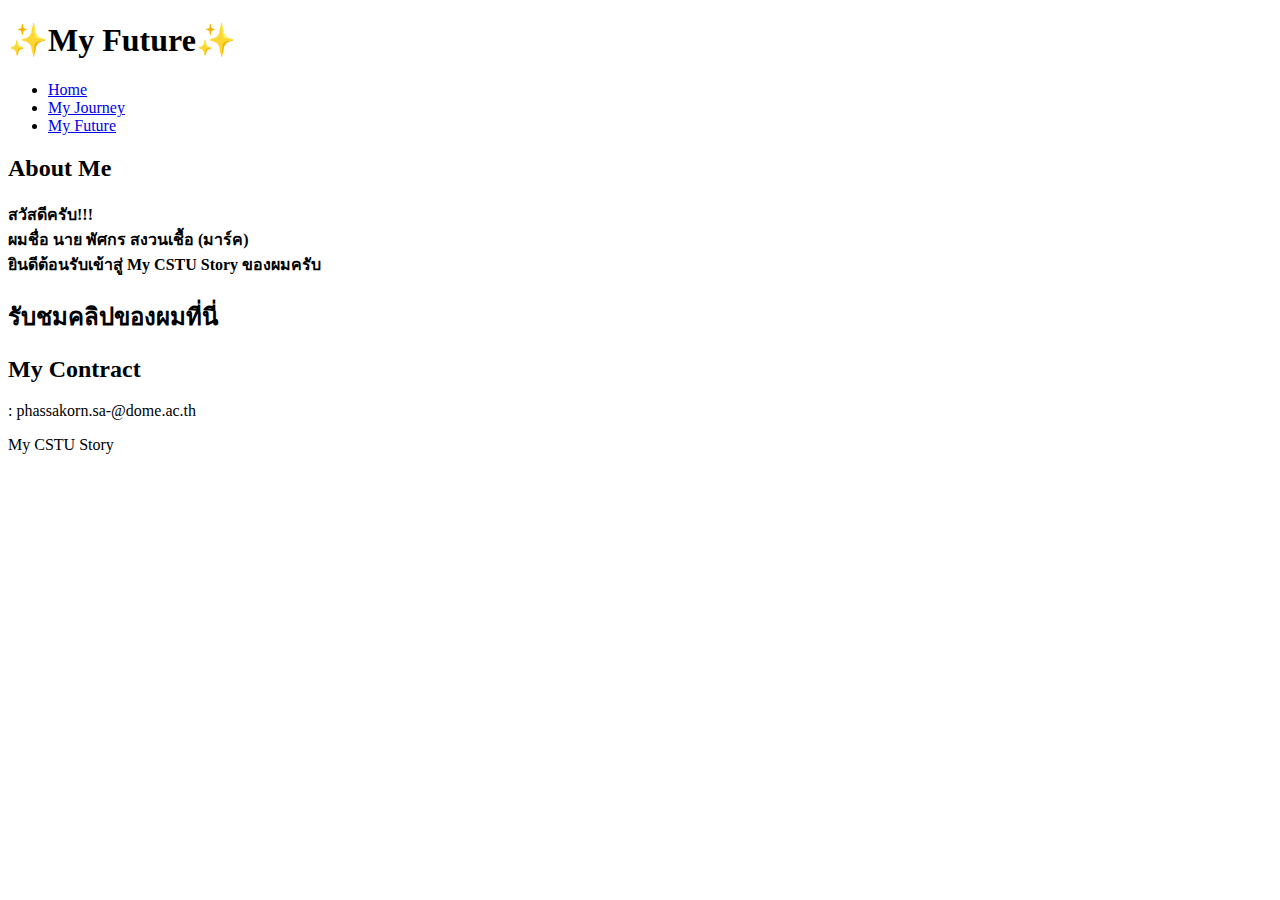
==== myfuture.html @ d5bfee8e "Update index myfuture myjourney and mystyle" ====
<!DOCTYPE html>
<html lang="en">

<head>
    <meta charset="UTF-8">
    <meta name="viewport" content="width=device-width, initial-scale=1.0">
    <title>My CSTU Story</title>
    <link rel="stylesheet" href="mystyles.css">
</head>

<body>
    <header>
        <h1> ✨My Future✨ </h1>
        <p></p>
    </header>

    <nav>
        <ul>
            <li><a href="index.html">Home</a></li>
            <li><a href="myjourney.html">My Journey</a></li>
            <li><a href="myfuture.html">My Future</a></li>
        </ul>
    </nav>
    
    <main>
        <section class="info-section">
            <h2>About Me</h2>
            <p><strong>สวัสดีครับ!!!<br>ผมชื่อ นาย พัศกร สงวนเชื้อ (มาร์ค)<br>ยินดีต้อนรับเข้าสู่ My CSTU Story ของผมครับ </strong></p>
        </section>


        <section class="my-section">
            <h2>รับชมคลิปของผมที่นี่</h2>
        </section>


        <section class="info-section2 text-center">
            <h2>My Contract</h2>
            <p>: <span class="blue-text">phassakorn.sa-@dome.ac.th</span></p>
        </section>
    </main>

    <footer>
        <p class="white-text"> My CSTU Story</p>
    </footer>
</body>

</html>
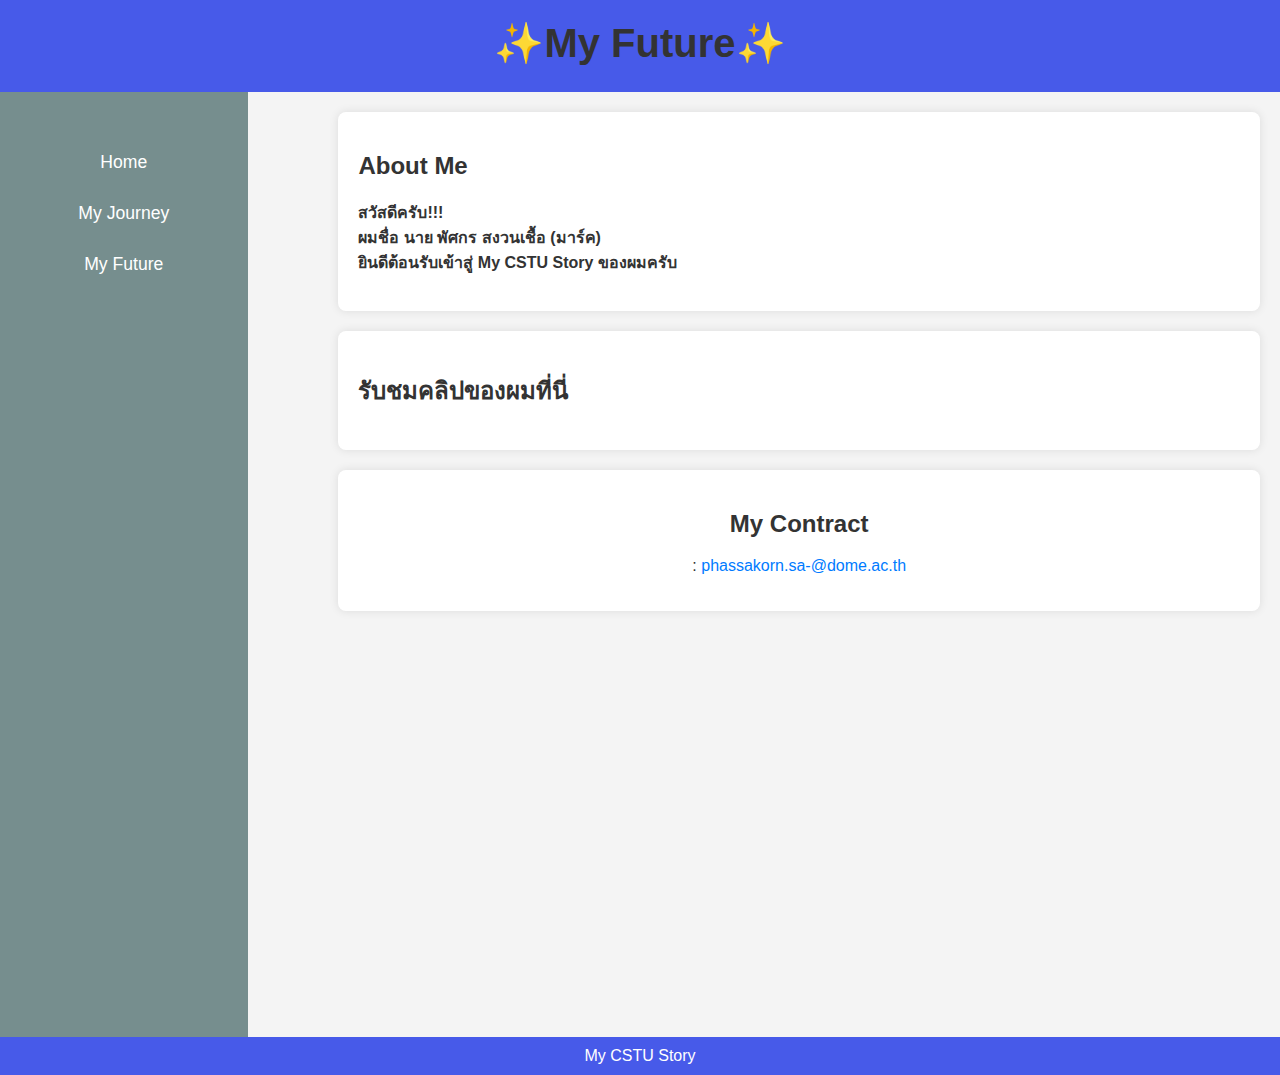
==== commit 34458fac: "update a bit index, myfuture and myjourney" ====
--- a/myfuture.html
+++ b/myfuture.html
@@ -5,7 +5,7 @@
     <meta charset="UTF-8">
     <meta name="viewport" content="width=device-width, initial-scale=1.0">
     <title>My CSTU Story</title>
-    <link rel="stylesheet" href="mystyles.css">
+    <link rel="stylesheet" href="mystyle.css">
 </head>
 
 <body>
--- a/mystyle.css
+++ b/mystyle.css
@@ -0,0 +1,144 @@
+/* General Styles */
+body {
+    font-family: Arial, sans-serif;
+    margin: 0;
+    padding: 0;
+    background-color: #f4f4f4;
+    color: #333;
+}
+
+/* Header Styles */
+header {
+    background-color: #475ae9;
+    padding: 20px;
+    text-align: center;
+}
+
+header h1 {
+    margin: 0;
+    font-size: 2.5em;
+}
+
+header p {
+    font-size: 1.2em;
+    margin: 5px 0;
+}
+
+/* Navigation Styles */
+nav {
+    background-color: #768e8e;
+    padding: 15px;
+    text-align: center;
+    float: left;
+    width: 17%;
+    padding-top: 30px;
+    height: 100vh;
+    position:sticky;
+    top:0;
+}
+
+nav ul {
+    list-style: none;
+    margin: 0;
+    padding: 0;
+}
+
+nav ul li {
+    margin: 30px 15px;
+    display: block;
+}
+
+nav ul li a {
+    text-decoration: none;
+    color: #fff;
+    font-size: 1.1em;
+    transition: color 0.3s ease;
+}
+
+nav ul li a:hover {
+    color: #333;
+}
+
+/* Main Content Styles */
+main {
+    padding: 20px;
+    float:right;
+    width:72%;
+}
+
+/* Info Section Styles */
+.info-section {
+    background-color: #fff;
+    border-radius: 8px;
+    box-shadow: 0 0 10px rgba(0, 0, 0, 0.1);
+    margin-bottom: 20px;
+    padding: 20px;
+}
+
+/* Clearfix for Floating Elements */
+.clearfix::after {
+    content: "";
+    display: table;
+    clear: both;
+}
+
+/* My Section Styles */
+.my-section {
+    background-color: #fff;
+    border-radius: 8px;
+    box-shadow: 0 0 10px rgba(0, 0, 0, 0.1);
+    margin-bottom: 20px;
+    padding: 20px;
+}
+
+.my-section ol {
+    padding-left: 20px;
+}
+
+/* Text Colors */
+.blue-text {
+    color: #007bff;
+}
+
+.white-text {
+    color: #ffffff;
+}
+
+.green-text {
+    color: #28a745;
+}
+
+.orange-text {
+    color: #ff5733;
+}
+
+/* Center Text in My Contract Section */
+.text-center {
+    text-align: center;
+}
+
+/* Footer Styles */
+footer {
+    background-color: #475ae9;
+    padding: 10px;
+    text-align: center;
+    clear: both;
+    margin-top: 0px;
+}
+
+footer p {
+    margin: 0;  
+}
+
+.info-section2{
+    margin-bottom: 0px;
+    background-color: #fff;
+    border-radius: 8px;
+    box-shadow: 0 0 10px rgba(0, 0, 0, 0.1);
+    padding: 20px 20px 20px 20px;
+    margin-top: 20px;
+}
+
+.video{
+    align-content: center;
+}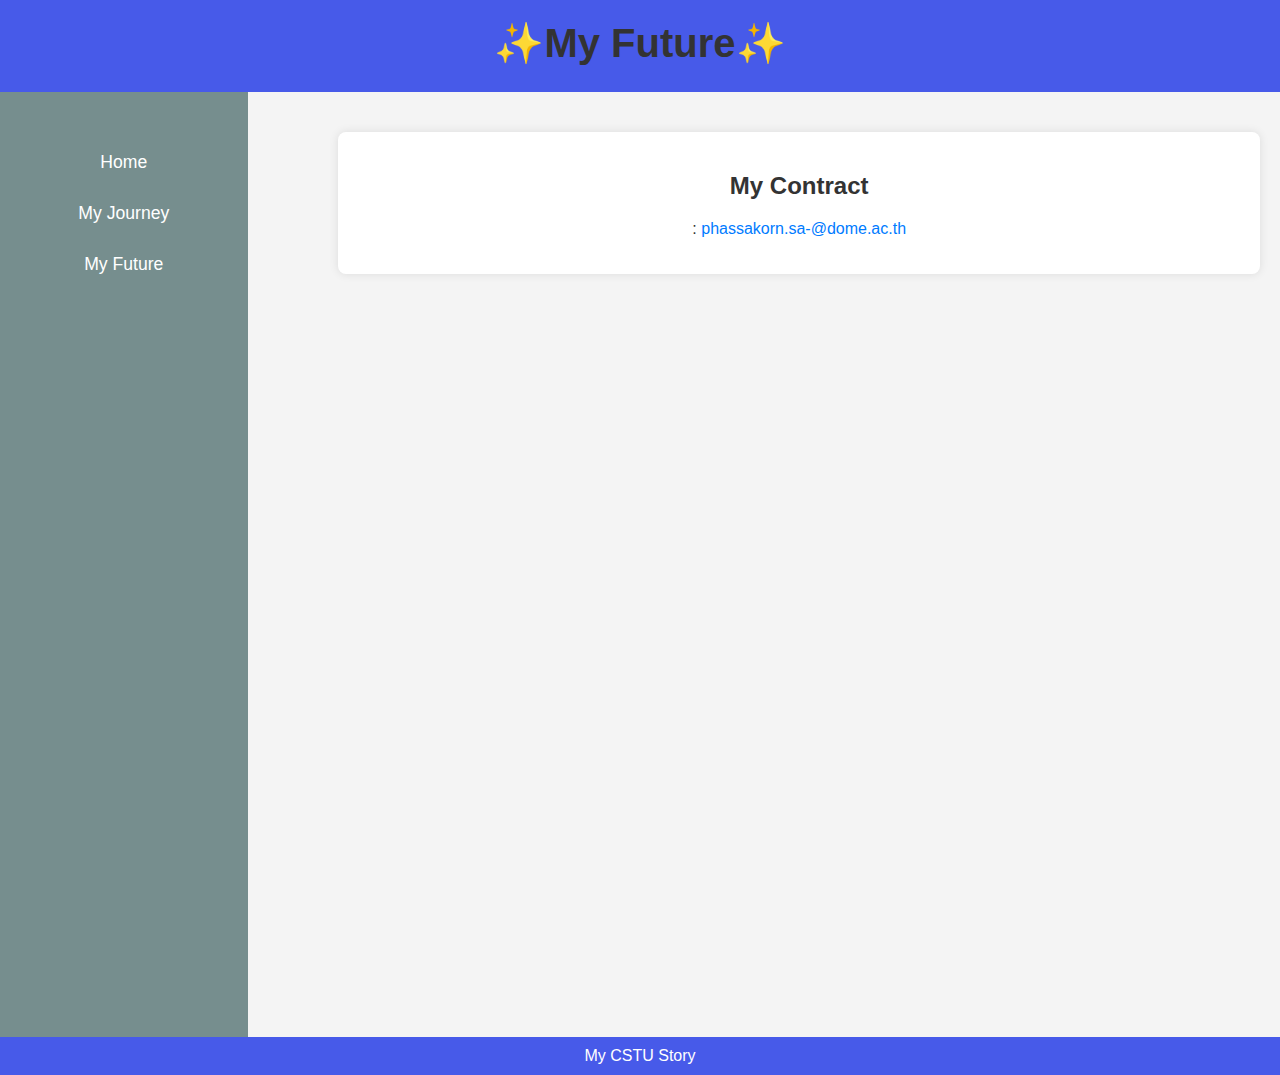
==== commit 98a00655: "update myfuture and myjourney 1" ====
--- a/myfuture.html
+++ b/myfuture.html
@@ -23,15 +23,6 @@
     </nav>
     
     <main>
-        <section class="info-section">
-            <h2>About Me</h2>
-            <p><strong>สวัสดีครับ!!!<br>ผมชื่อ นาย พัศกร สงวนเชื้อ (มาร์ค)<br>ยินดีต้อนรับเข้าสู่ My CSTU Story ของผมครับ </strong></p>
-        </section>
-
-
-        <section class="my-section">
-            <h2>รับชมคลิปของผมที่นี่</h2>
-        </section>
 
 
         <section class="info-section2 text-center">
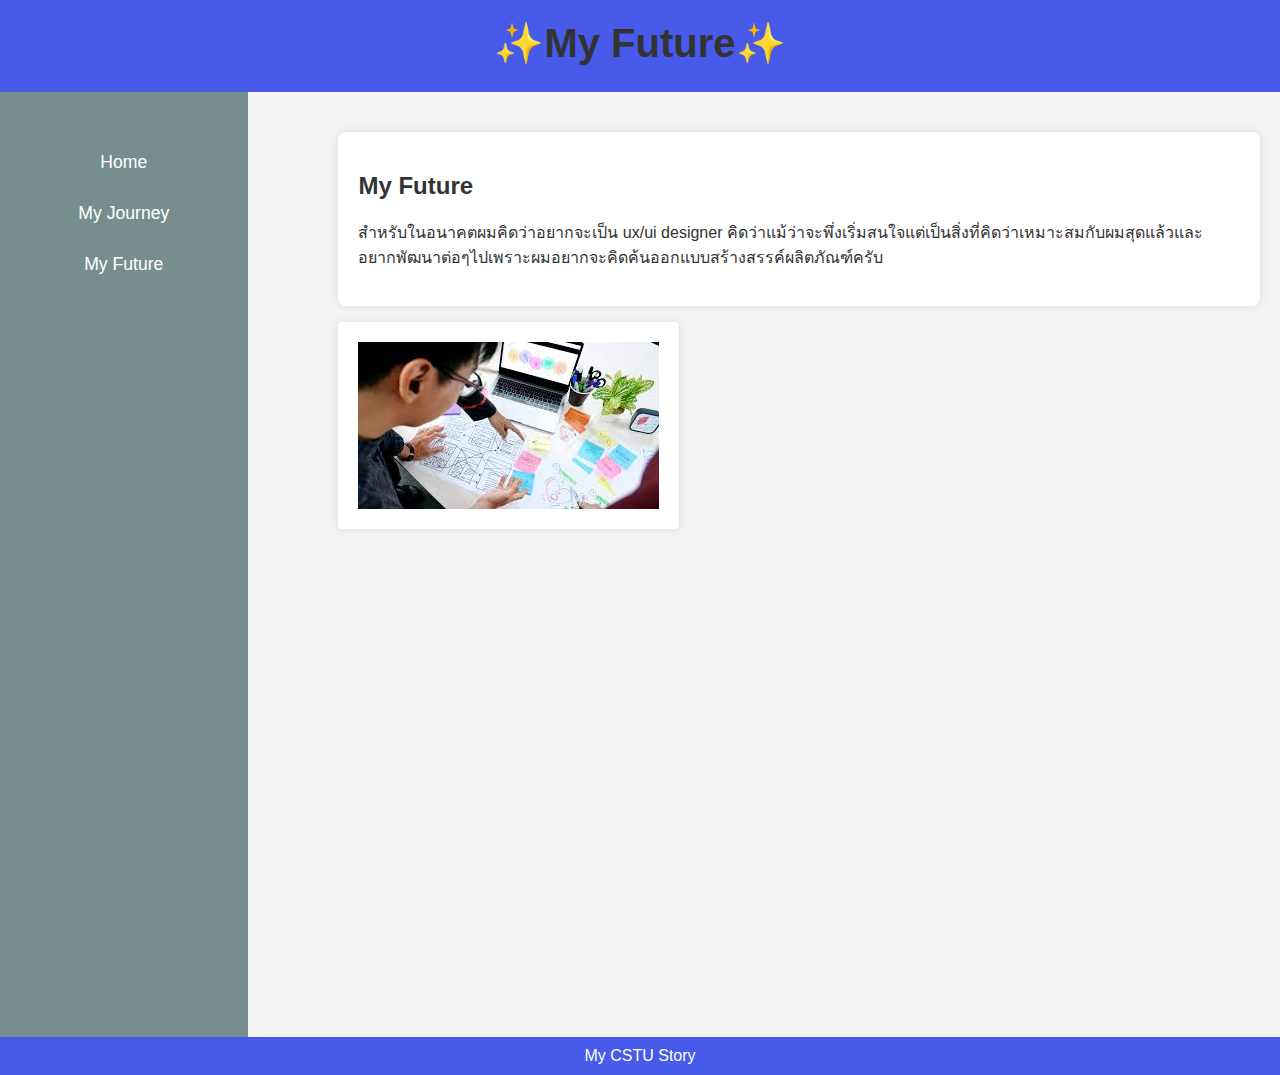
==== commit e271c656: "addition myjourney and myfuture" ====
--- a/myfuture.html
+++ b/myfuture.html
@@ -26,9 +26,13 @@
 
 
         <section class="info-section2 text-center">
-            <h2>My Contract</h2>
-            <p>: <span class="blue-text">phassakorn.sa-@dome.ac.th</span></p>
+            <h2>My Future</h2>
+            <p>
+            สำหรับในอนาคตผมคิดว่าอยากจะเป็น ux/ui designer คิดว่าแม้ว่าจะพึ่งเริ่มสนใจแต่เป็นสิ่งที่คิดว่าเหมาะสมกับผมสุดแล้วและอยากพัฒนาต่อๆไปเพราะผมอยากจะคิดค้นออกแบบสร้างสรรค์ผลิตภัณฑ์ครับ 
+            </p>
+            
         </section>
+        <p><img class="img" src="resoucres/uiii.jpg"></p>
     </main>
 
     <footer>
--- a/mystyle.css
+++ b/mystyle.css
@@ -137,8 +137,24 @@
     box-shadow: 0 0 10px rgba(0, 0, 0, 0.1);
     padding: 20px 20px 20px 20px;
     margin-top: 20px;
+    text-align: left;
 }
 
 .video{
     align-content: center;
+}
+
+
+.img{
+    object-position: center;
+    float:both
+}
+
+.img{
+    background-color: #fff;
+    border-radius: 4px;
+    box-shadow: 0 0 10px rgba(0, 0, 0, 0.1);
+    margin-bottom: 20px;
+    padding: 20px;
+    position:static;;
 }